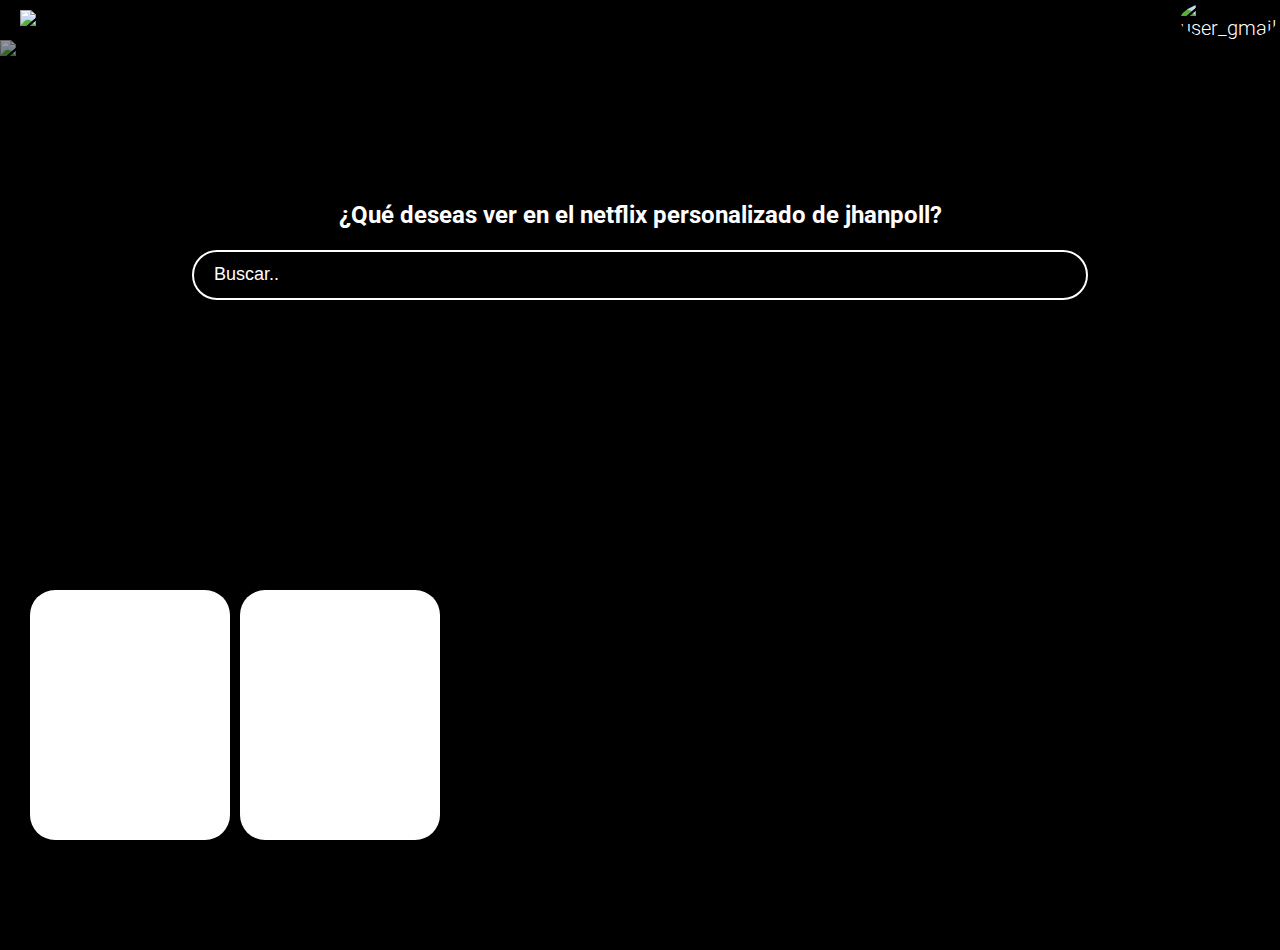
==== index.html @ 85c5bfd9 "comenzando el proyecto en github" ====
<!DOCTYPE html>
<html lang="en">
<head>
    <meta charset="UTF-8">
    <meta http-equiv="X-UA-Compatible" content="IE=edge">
    <meta name="viewport" content="width=device-width, initial-scale=1.0">
    <title>NETFLIX PERSONALIZADO</title>
    <link rel="stylesheet" href="./css/style.css">
    <link rel="preconnect" href="https://fonts.googleapis.com">
<link rel="preconnect" href="https://fonts.gstatic.com" crossorigin>
<link href="https://fonts.googleapis.com/css2?family=Roboto:ital,wght@0,400;1,300&display=swap" rel="stylesheet">

</head>
<body>
    <header class="header">
             <img class="header__img" src="./assets/icons/netflix_official_logo_icon_168085.png" alt="logo netflix">
            <div class="main__menu"> 
                <div class="main__profile">
                    <img src="https://lh3.googleusercontent.com/ogw/ADea4I7bi-6zILo8yq-qhMGy8uTFt-LkJZLkZV4jl9t4L1M=s32-c-mo" alt="user_gmail">
                    <p>Perfil</p>       
                </div>
                <ul>
                    <li><a href="">cuenta</a></li>
                    <li><a href="">cerrar sesion</a></li>
                </ul>
            </div>
        </div>
    </header>
        <section class="main-buscador">
            <img src="./assets/img/spiderman2_940x529.jpg" alt="Hombre araña">
            <h1 class="main-buscador__title">¿Qué deseas ver en el netflix personalizado de jhanpoll?</h1>
            <input class="main-buscador__input" type="text" placeholder="Buscar..">
        </section>
        <section class="carousel">
            <div class="carousel_container">
                <div class="carousel--item"></div>
                <div class="carousel--item"></div>
                
            </div>
        </section>

    <footer>

    </footer>
</body>
</html>
---- css/style.css ----
:root{
    --azuloscuro: #0A1931;
    --azulclaro: #185ADB;
    --mostaza: #FFC947;
    --plomo: #EFEFEF;
}
*{
    box-sizing: border-box;
    margin: 0;
    padding: 0;
}
body{
    background-color: black;
}
html{
    font-size: 62.5%;
    font-family: 'Roboto', sans-serif;
}
.header{
    width: 100%;
    height: 40px;
    display: flex;
    justify-content: space-between;
    align-items: center;
}
.header__img{

    width: 80px;
    height: 20px;
    margin-left: 20px;
    
}

.main__menu{
  
    margin-right: 30px;
    color: white;
    font-weight: 300;
}
.main__profile{
    display: flex;
    margin-right: 30px;
    width: 40px;
    align-items: center;
    font-size: 2.0rem;
}
.main__profile img{
    border-radius: 50%;
    margin-right: 5px;
 
}
.main__menu ul{
    display: none;
    list-style: none;
    position: absolute;
    width: 120px;
    text-align: right;
    margin: 0 0 0 -35px;
}
.main__menu:hover ul, ul:hover {
    display: block;
}
.main__menu ul li{
    margin: 10px 0;
}
.main__menu ul li a{
    text-decoration: none;
    color: white;
    font-size: 2.0rem;
}
.main__menu ul li a:hover {
    text-decoration: underline;
}

.main-buscador{
    display: flex;
    justify-content: center;
    align-items: center;
    flex-direction: column;
    align-items: center;
    position: relative;
}
.main-buscador img{
    width: 100%;
    height: 450px;
    opacity: 0.6;
   
}
.main-buscador .main-buscador__title{
    color: white;
    font-size: 2.4rem;
    position: absolute;
    margin: -100px 0 0 0;
}
.main-buscador .main-buscador__input{
    width: 70%;
    height: 50px;
    position: absolute;
    border-radius: 25px;
    padding: 20px;
    margin-top: 20px;
    border: 2px solid white;
    outline: none;
    background-color: rgb(0,0,0,0);
    /* background-color: rgb(239, 239, 239, 0.1); */


}
::placeholder {
    color: white;
    font-size: 1.8rem;
}

/* CAROUSEL*/
.carousel{
    width: 100%;
    overflow: scroll;
    padding: 30px;
    position: relative;
}
.carousel_container{
    /* el white-space: nowrap permite que el scroll se extienda
    hacia la derecha;*/
    display: flex;
    flex-direction: row;
    white-space: nowrap ;
    margin: 70px 0;
    padding-bottom: 10px;
}

.carousel--item{

    background-color: white;
    width: 200px;
    height: 250px;
    border-radius: 25px;
    overflow: hidden;
   margin-right: 10px ;
   cursor: pointer;
}
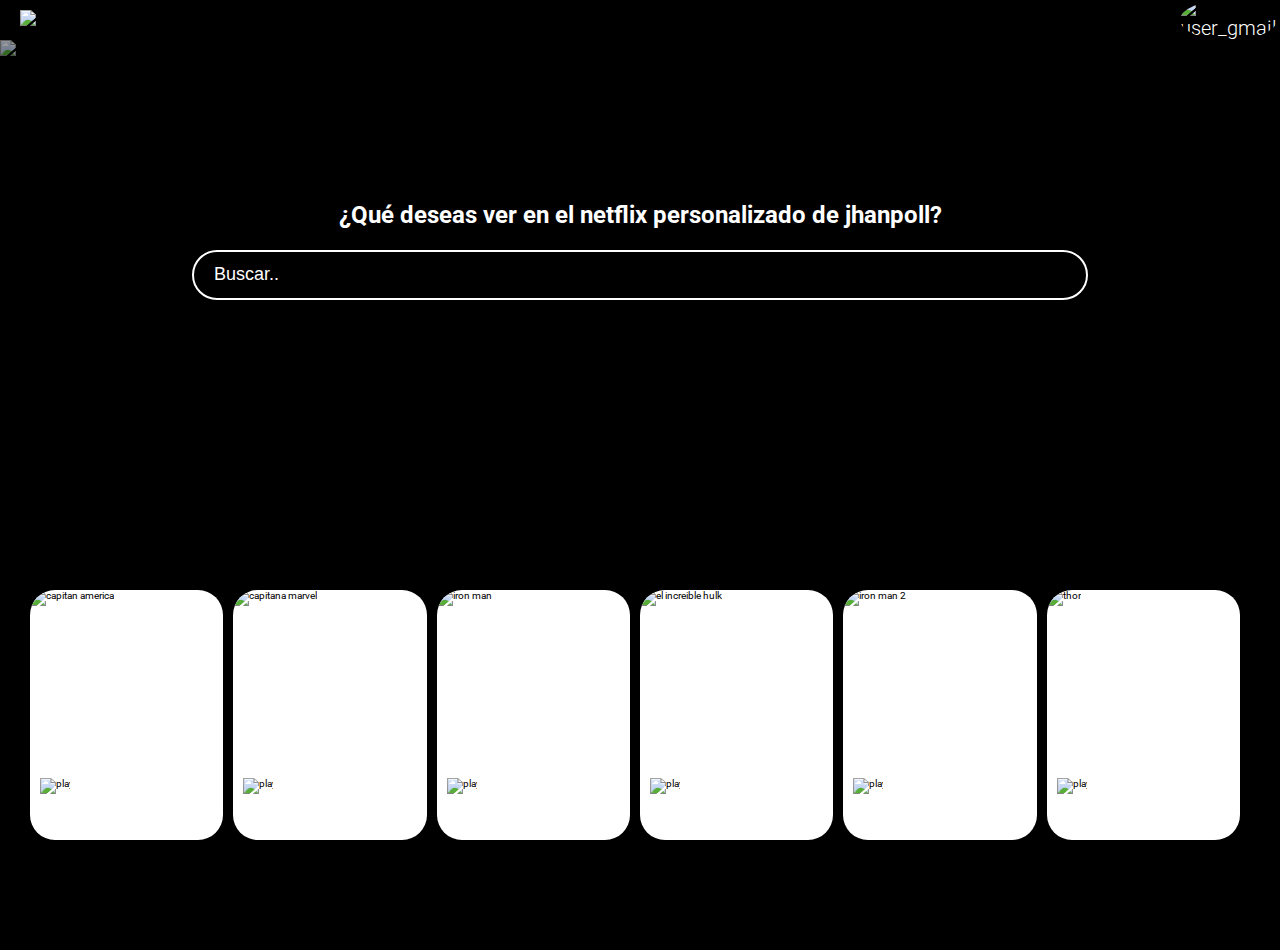
==== commit d3f41daa: "termine el carrusel con sus detalles" ====
--- a/index.html
+++ b/index.html
@@ -4,7 +4,7 @@
     <meta charset="UTF-8">
     <meta http-equiv="X-UA-Compatible" content="IE=edge">
     <meta name="viewport" content="width=device-width, initial-scale=1.0">
-    <title>NETFLIX PERSONALIZADO</title>
+    <title>NETFLIX PERSONALIZADO SSH 2</title>
     <link rel="stylesheet" href="./css/style.css">
     <link rel="preconnect" href="https://fonts.googleapis.com">
 <link rel="preconnect" href="https://fonts.gstatic.com" crossorigin>
@@ -13,7 +13,7 @@
 </head>
 <body>
     <header class="header">
-             <img class="header__img" src="./assets/icons/netflix_official_logo_icon_168085.png" alt="logo netflix">
+             <img class="header__img" src="https://i.imgur.com/KNETX5t.png" alt="logo netflix">
             <div class="main__menu"> 
                 <div class="main__profile">
                     <img src="https://lh3.googleusercontent.com/ogw/ADea4I7bi-6zILo8yq-qhMGy8uTFt-LkJZLkZV4jl9t4L1M=s32-c-mo" alt="user_gmail">
@@ -27,15 +27,104 @@
         </div>
     </header>
         <section class="main-buscador">
-            <img src="./assets/img/spiderman2_940x529.jpg" alt="Hombre araña">
+            <img src="https://i.pinimg.com/564x/46/59/ef/4659ef9283e529a79ed4c2ca60e311a4.jpg" alt="Hombre araña">
             <h1 class="main-buscador__title">¿Qué deseas ver en el netflix personalizado de jhanpoll?</h1>
             <input class="main-buscador__input" type="text" placeholder="Buscar..">
         </section>
         <section class="carousel">
-            <div class="carousel_container">
-                <div class="carousel--item"></div>
-                <div class="carousel--item"></div>
-                
+            <div class="carousel-container">
+                <div class="carousel-item">
+                    <img class="carousel-item__img" src="https://i.pinimg.com/564x/62/b3/0f/62b30fbd4368f5e9d0b7ce10a1c869c7.jpg" alt="capitan america">
+
+                    <div class="carousel-item__details">
+                       
+                        <img  class="play-icon" src="https://raw.githubusercontent.com/teffcode/Platzi-Frontend-Dev/master/assets/play-icon.png" alt="play-icon">
+                        <p class="carousel-item__details-title">
+                            Capitán America
+                        </p>
+                        <p class="carousel-item__details-description">
+                            El primer vengador 2011
+                        </p>
+                     
+                    </div>
+                   
+                </div>
+                <div class="carousel-item">
+                    <img class="carousel-item__img" src="https://i.pinimg.com/564x/5f/53/d3/5f53d3c1c51228a328a7e6dc449bea1b.jpg " alt="capitana marvel">
+
+                    <div class="carousel-item__details">
+                       
+                        <img  class="play-icon" src="https://raw.githubusercontent.com/teffcode/Platzi-Frontend-Dev/master/assets/play-icon.png" alt="play-icon">
+                        <p class="carousel-item__details-title">
+                            Capitana Marvel
+                        </p>
+                        <p class="carousel-item__details-description">
+                            Año 2019
+                        </p>
+                     
+                    </div>
+                </div>
+                <div class="carousel-item">
+                    <img class="carousel-item__img" src="https://i.pinimg.com/564x/92/62/56/926256d2218ac123e97c983565360501.jpg" alt="iron man">
+
+                    <div class="carousel-item__details">
+                       
+                        <img  class="play-icon" src="https://raw.githubusercontent.com/teffcode/Platzi-Frontend-Dev/master/assets/play-icon.png" alt="play-icon">
+                        <p class="carousel-item__details-title">
+                            Iron Man
+                        </p>
+                        <p class="carousel-item__details-description">
+                            Año 2008
+                        </p>
+                     
+                    </div>
+                </div>
+                <div class="carousel-item">
+                    <img class="carousel-item__img" src="https://i.pinimg.com/564x/cb/68/52/cb68520475fd6263beb42264e1d31cf7.jpg" alt="el increible hulk">
+
+                    <div class="carousel-item__details">
+                       
+                        <img  class="play-icon" src="https://raw.githubusercontent.com/teffcode/Platzi-Frontend-Dev/master/assets/play-icon.png" alt="play-icon">
+                        <p class="carousel-item__details-title">
+                            El increible Hulk
+                        </p>
+                        <p class="carousel-item__details-description">
+                            Año 2008
+                        </p>
+                     
+                    </div>
+                </div>
+                <div class="carousel-item">
+                    <img class="carousel-item__img" src="https://hips.hearstapps.com/hmg-prod.s3.amazonaws.com/images/iron-man-2-poster-1551691491.jpg?crop=1xw:1xh;center,top&resize=980:*" alt="iron man 2">
+
+                    <div class="carousel-item__details">
+                       
+                        <img  class="play-icon" src="https://raw.githubusercontent.com/teffcode/Platzi-Frontend-Dev/master/assets/play-icon.png" alt="play-icon">
+                        <p class="carousel-item__details-title">
+                            Iron Man 2
+                        </p>
+                        <p class="carousel-item__details-description">
+                            Año 2010
+                        </p>
+                     
+                    </div>
+                </div>
+                <div class="carousel-item">
+                    <img class="carousel-item__img" src="https://hips.hearstapps.com/hmg-prod.s3.amazonaws.com/images/thor-poster-1551691493.jpg?crop=1xw:1xh;center,top&resize=980:*" alt="thor">
+
+                    <div class="carousel-item__details">
+                       
+                        <img  class="play-icon" src="https://raw.githubusercontent.com/teffcode/Platzi-Frontend-Dev/master/assets/play-icon.png" alt="play-icon">
+                        <p class="carousel-item__details-title">
+                            Thor
+                        </p>
+                        <p class="carousel-item__details-description">
+                            Año 2011
+                        </p>
+                     
+                    </div>
+                </div>
+            
             </div>
         </section>
 
--- a/css/style.css
+++ b/css/style.css
@@ -112,13 +112,16 @@
 }
 
 /* CAROUSEL*/
+
 .carousel{
     width: 100%;
-    overflow: scroll;
+    overflow-x: scroll;
     padding: 30px;
     position: relative;
 }
-.carousel_container{
+
+.carousel-container{
+    
     /* el white-space: nowrap permite que el scroll se extienda
     hacia la derecha;*/
     display: flex;
@@ -128,13 +131,59 @@
     padding-bottom: 10px;
 }
 
-.carousel--item{
+.carousel-item{
 
     background-color: white;
     width: 200px;
     height: 250px;
     border-radius: 25px;
     overflow: hidden;
-   margin-right: 10px ;
-   cursor: pointer;
+    margin-right: 10px ;
+    cursor: pointer;
+    position: relative;
+    transition: 450ms all;
+    transform-origin: center left;
+
+}
+.carousel-item:hover ~.carousel-item {
+    transform: translate3d(100px,0,0);
+}
+.carousel-container:hover .carousel-item{
+    opacity: 0.3;
+}
+.carousel-container:hover .carousel-item:hover{
+    transform: scale(1.5);
+    opacity: 1;
+}
+.carousel-item__img{
+    width: 200px;
+    height: 250px;
+    object-fit: cover; /*la imagen recupera su tamaño original*/
+}
+.carousel-item__details{
+    
+    /* background: linear-gradient(to top, rgba(0,0,0,0.9)0%, rgba(0,0,0,0.9)100%); */
+    font-size: 1rem;
+    opacity: 1;
+    transition: 450ms opacity;
+    padding: 10px;
+    position: absolute;
+    top: 0;
+    left: 0;
+    right: 0;
+    bottom: 0;
+    display: flex;
+    flex-direction: column;
+    justify-content: flex-end;
+    align-content: flex-start;
+}
+.carousel-item__details .play-icon{
+    width: 30px;
+    height: 30px;
+}
+.carousel-item__details-title{
+    color: white;
+}
+.carousel-item__details-description{
+    color: white;
 }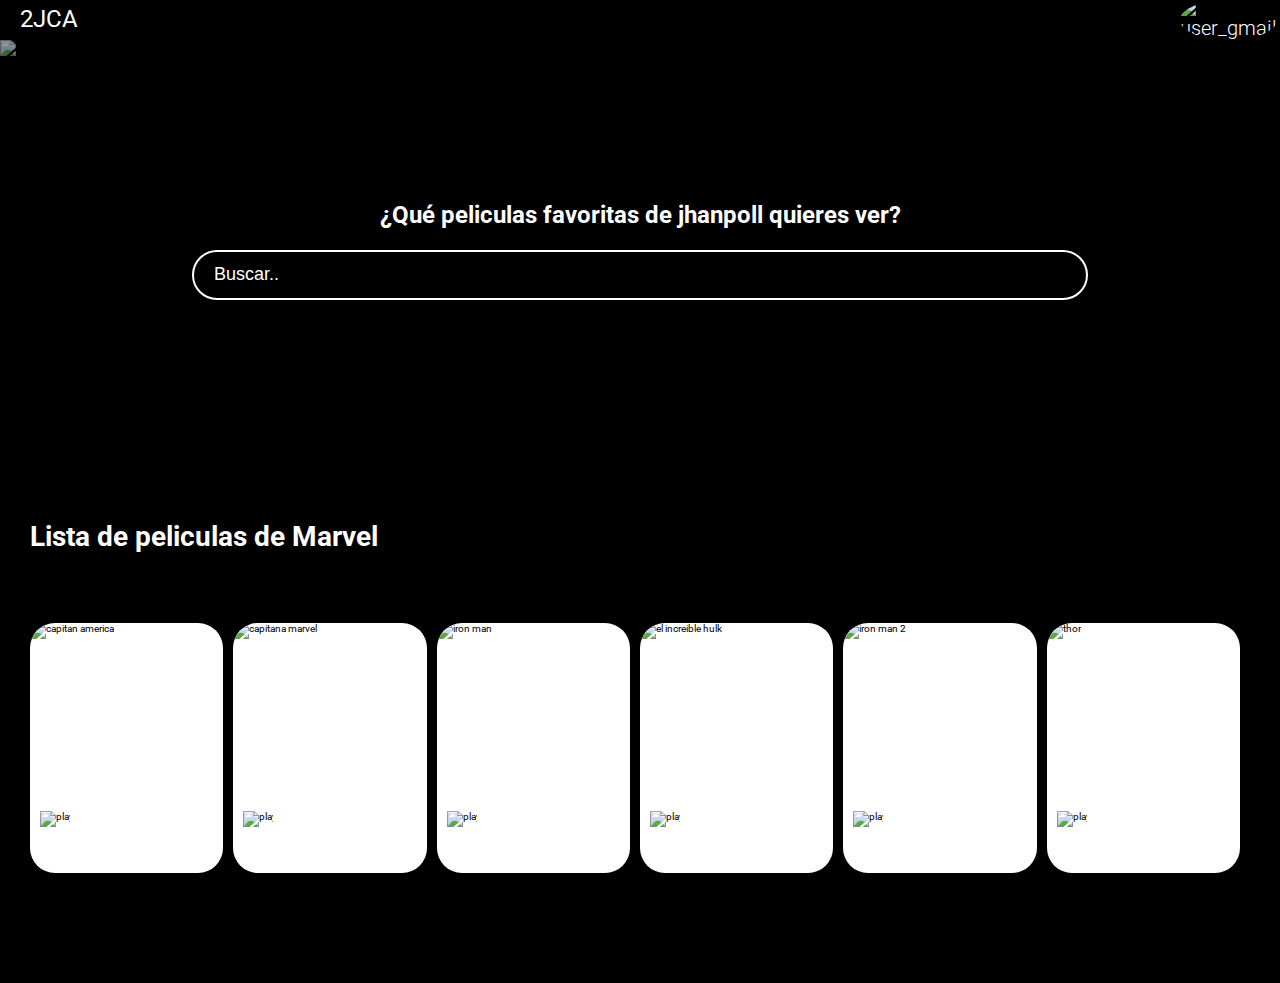
==== commit 528b9b3b: "agregue un titulo al carrusel" ====
--- a/index.html
+++ b/index.html
@@ -13,7 +13,7 @@
 </head>
 <body>
     <header class="header">
-             <img class="header__img" src="https://i.imgur.com/KNETX5t.png" alt="logo netflix">
+            <span>2JCA</span>
             <div class="main__menu"> 
                 <div class="main__profile">
                     <img src="https://lh3.googleusercontent.com/ogw/ADea4I7bi-6zILo8yq-qhMGy8uTFt-LkJZLkZV4jl9t4L1M=s32-c-mo" alt="user_gmail">
@@ -28,10 +28,11 @@
     </header>
         <section class="main-buscador">
             <img src="https://i.pinimg.com/564x/46/59/ef/4659ef9283e529a79ed4c2ca60e311a4.jpg" alt="Hombre araña">
-            <h1 class="main-buscador__title">¿Qué deseas ver en el netflix personalizado de jhanpoll?</h1>
+            <h1 class="main-buscador__title">¿Qué peliculas favoritas de jhanpoll quieres ver?</h1>
             <input class="main-buscador__input" type="text" placeholder="Buscar..">
         </section>
         <section class="carousel">
+            <h2>Lista de peliculas de Marvel</h2>
             <div class="carousel-container">
                 <div class="carousel-item">
                     <img class="carousel-item__img" src="https://i.pinimg.com/564x/62/b3/0f/62b30fbd4368f5e9d0b7ce10a1c869c7.jpg" alt="capitan america">
--- a/css/style.css
+++ b/css/style.css
@@ -23,12 +23,13 @@
     justify-content: space-between;
     align-items: center;
 }
-.header__img{
+.header span{
 
     width: 80px;
-    height: 20px;
+    height: 30px;
     margin-left: 20px;
-    
+    color: white;
+    font-size: 2.4rem;
 }
 
 .main__menu{
@@ -119,7 +120,10 @@
     padding: 30px;
     position: relative;
 }
-
+.carousel h2{
+    color: white;
+    font-size: 2.8rem;
+}
 .carousel-container{
     
     /* el white-space: nowrap permite que el scroll se extienda
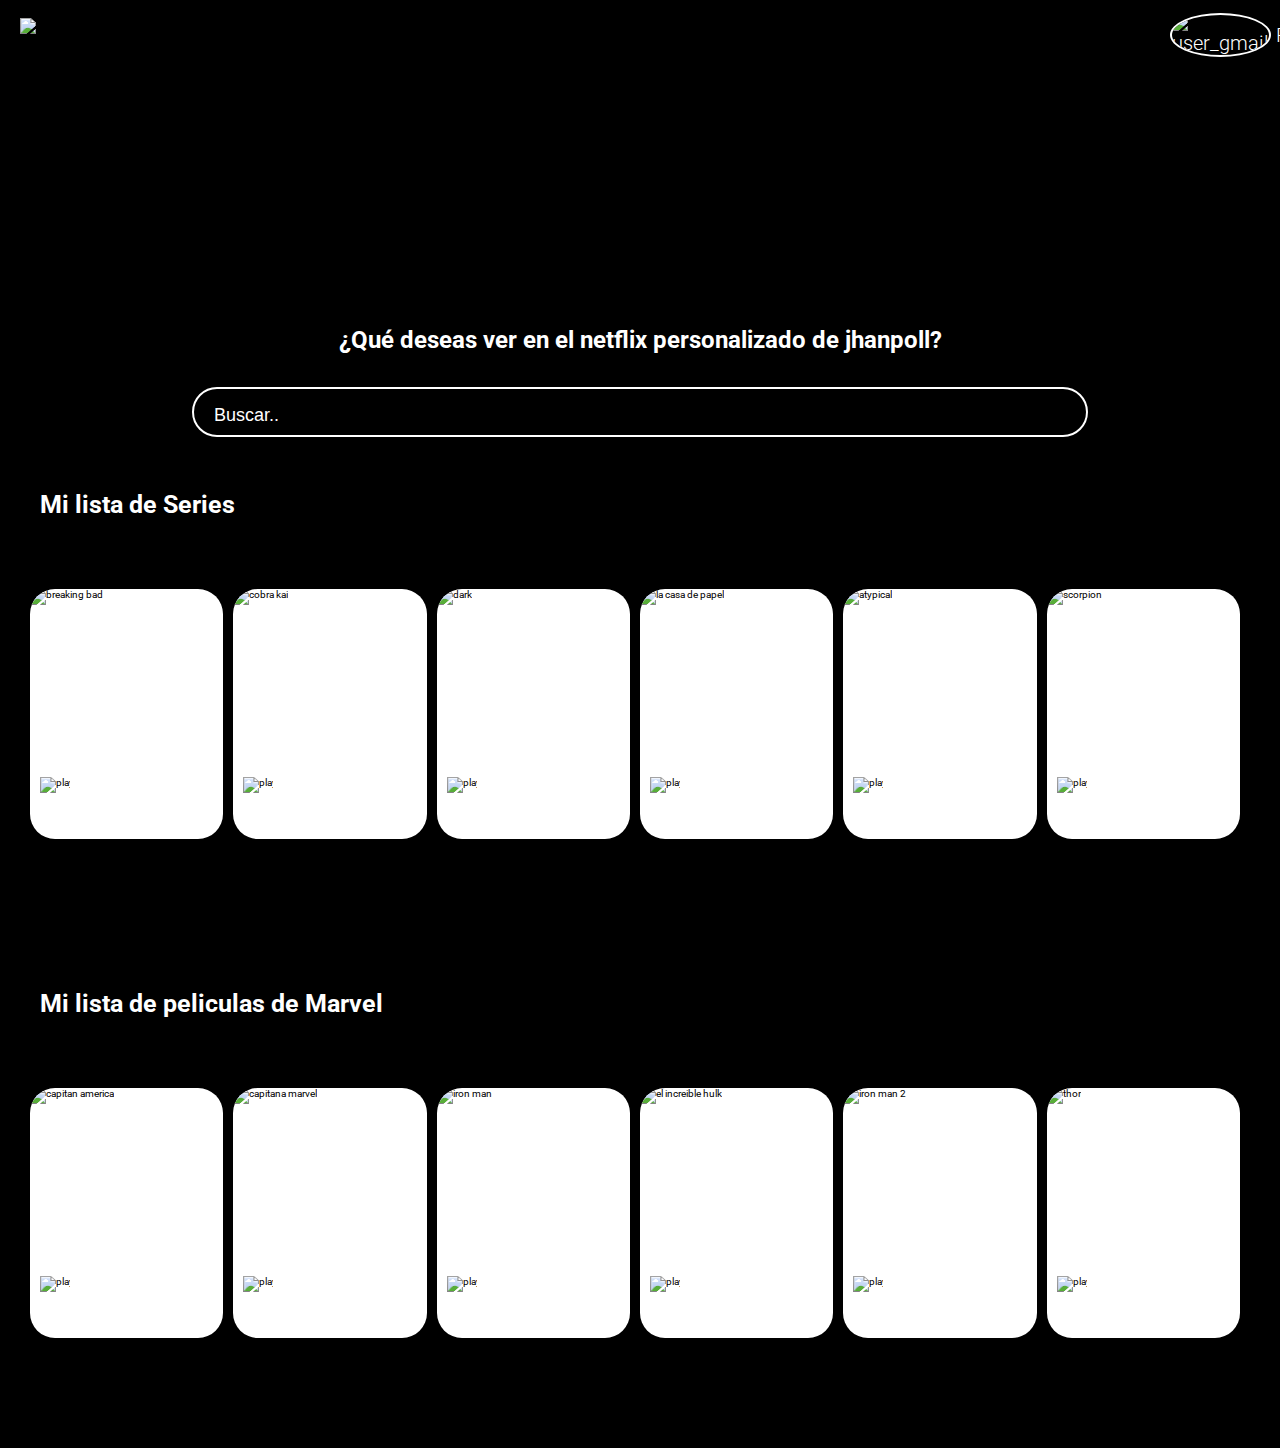
==== commit 583fe5d1: "series y peliculas de netflix personalizado de jhanpoll" ====
--- a/index.html
+++ b/index.html
@@ -4,7 +4,8 @@
     <meta charset="UTF-8">
     <meta http-equiv="X-UA-Compatible" content="IE=edge">
     <meta name="viewport" content="width=device-width, initial-scale=1.0">
-    <title>NETFLIX PERSONALIZADO SSH 2</title>
+    <link rel="shortcut icon" href="https://upload.wikimedia.org/wikipedia/commons/thumb/7/75/Netflix_icon.svg/2048px-Netflix_icon.svg.png" type="image/x-icon">
+    <title>NETFLIX_JHANPOLL</title>
     <link rel="stylesheet" href="./css/style.css">
     <link rel="preconnect" href="https://fonts.googleapis.com">
 <link rel="preconnect" href="https://fonts.gstatic.com" crossorigin>
@@ -12,122 +13,228 @@
 
 </head>
 <body>
-    <header class="header">
-            <span>2JCA</span>
-            <div class="main__menu"> 
-                <div class="main__profile">
-                    <img src="https://lh3.googleusercontent.com/ogw/ADea4I7bi-6zILo8yq-qhMGy8uTFt-LkJZLkZV4jl9t4L1M=s32-c-mo" alt="user_gmail">
-                    <p>Perfil</p>       
+    
+            <section class="main">
+                <header class="header">
+            
+                    <img class="header--logo" src="https://i.imgur.com/KNETX5t.png" alt="logo netflix">
+                   <div class="header__menu"> 
+                       <div class="header__menu--profile">
+                           <img src="https://lh3.googleusercontent.com/ogw/ADea4I7bi-6zILo8yq-qhMGy8uTFt-LkJZLkZV4jl9t4L1M=s32-c-mo" alt="user_gmail">
+                           <p>Perfil</p>       
+                       </div>
+                       <ul>
+                           <li><a href="">cuenta</a></li>
+                           <li><a href="">cerrar sesion</a></li>
+                       </ul>
+                   </div>
+                </header>
+               
+                <h1 class="main--title">¿Qué deseas ver en el netflix personalizado de jhanpoll?</h1>
+                <input class="main--input" type="text" placeholder="Buscar..">
+            </section>
+            
+ 
+       
+            <!-- carousel of my favorites series(fm) -->
+
+            <section class="carousel-fm">
+                <h2>Mi lista de Series</h2>
+                <div class="carousel-fm-container">
+                    <div class="carousel-item">
+                        <img class="carousel-item__img" src="https://elrincondenetflix.com/wp-content/uploads/2020/04/breaking-bad-cumple-10-anos-revive-la-serie-este-verano_original.jpg" alt="breaking bad">
+    
+                        <div class="carousel-item__details">
+                           
+                            <img  class="play-icon" src="https://raw.githubusercontent.com/teffcode/Platzi-Frontend-Dev/master/assets/play-icon.png" alt="play-icon">
+                            <p class="carousel-item__details-title">
+                                Breaking bad
+                            </p>
+                            <p class="carousel-item__details-description">
+                                2008 Drama 5 temporadas
+                            </p>
+                         
+                        </div>
+                       
+                    </div>
+                    <div class="carousel-item">
+                        <img class="carousel-item__img" src="https://www.ecestaticos.com/image/clipping/ece36ce76e69326dbb577d7a4c823505/netflix-se-hace-con-cobra-kai-secuela-de-karate-kid-despues-de-que-youtube-haya-cambiado-su-estrategia.jpg " alt="cobra kai">
+    
+                        <div class="carousel-item__details">
+                           
+                            <img  class="play-icon" src="https://raw.githubusercontent.com/teffcode/Platzi-Frontend-Dev/master/assets/play-icon.png" alt="play-icon">
+                            <p class="carousel-item__details-title">
+                                Cobra kai
+                            </p>
+                            <p class="carousel-item__details-description">
+                                2018 Accion 3 temporadas
+                            </p>
+                         
+                        </div>
+                    </div>
+                    <div class="carousel-item">
+                        <img class="carousel-item__img" src="https://es.web.img3.acsta.net/pictures/17/11/10/12/27/3064798.jpg" alt="dark">
+    
+                        <div class="carousel-item__details">
+                           
+                            <img  class="play-icon" src="https://raw.githubusercontent.com/teffcode/Platzi-Frontend-Dev/master/assets/play-icon.png" alt="play-icon">
+                            <p class="carousel-item__details-title">
+                                Dark
+                            </p>
+                            <p class="carousel-item__details-description">
+                                2017 Misterio 3 temporadas
+                            </p>
+                         
+                        </div>
+                    </div>
+                    <div class="carousel-item">
+                        <img class="carousel-item__img" src="https://as01.epimg.net/epik/imagenes/2020/05/02/portada/1588412654_268558_1588413035_noticia_normal.jpg" alt="la casa de papel">
+    
+                        <div class="carousel-item__details">
+                           
+                            <img  class="play-icon" src="https://raw.githubusercontent.com/teffcode/Platzi-Frontend-Dev/master/assets/play-icon.png" alt="play-icon">
+                            <p class="carousel-item__details-title">
+                                La casa de papel
+                            </p>
+                            <p class="carousel-item__details-description">
+                                2017 Suspenso 3 temporadas
+                            </p>
+                         
+                        </div>
+                    </div>
+                    <div class="carousel-item">
+                        <img class="carousel-item__img" src="https://es.web.img3.acsta.net/pictures/18/08/20/23/43/1977695.jpg" alt="atypical">
+    
+                        <div class="carousel-item__details">
+                           
+                            <img  class="play-icon" src="https://raw.githubusercontent.com/teffcode/Platzi-Frontend-Dev/master/assets/play-icon.png" alt="play-icon">
+                            <p class="carousel-item__details-title">
+                                Atypical
+                            </p>
+                            <p class="carousel-item__details-description">
+                                2017 comedia dramatica 4 temporadas
+                            </p>
+                         
+                        </div>
+                    </div>
+                    <div class="carousel-item">
+                        <img class="carousel-item__img" src="https://www.fiebreseries.com/wp-content/uploads/2021/04/Scorpion_poster_serie0.jpg" alt="scorpion">
+    
+                        <div class="carousel-item__details">
+                           
+                            <img  class="play-icon" src="https://raw.githubusercontent.com/teffcode/Platzi-Frontend-Dev/master/assets/play-icon.png" alt="play-icon">
+                            <p class="carousel-item__details-title">
+                                Scorpion
+                            </p>
+                            <p class="carousel-item__details-description">
+                               2014 Accion 4 temporadas
+                            </p>
+                         
+                        </div>
+                    </div>
+                
                 </div>
-                <ul>
-                    <li><a href="">cuenta</a></li>
-                    <li><a href="">cerrar sesion</a></li>
-                </ul>
-            </div>
-        </div>
-    </header>
-        <section class="main-buscador">
-            <img src="https://i.pinimg.com/564x/46/59/ef/4659ef9283e529a79ed4c2ca60e311a4.jpg" alt="Hombre araña">
-            <h1 class="main-buscador__title">¿Qué peliculas favoritas de jhanpoll quieres ver?</h1>
-            <input class="main-buscador__input" type="text" placeholder="Buscar..">
-        </section>
-        <section class="carousel">
-            <h2>Lista de peliculas de Marvel</h2>
-            <div class="carousel-container">
-                <div class="carousel-item">
-                    <img class="carousel-item__img" src="https://i.pinimg.com/564x/62/b3/0f/62b30fbd4368f5e9d0b7ce10a1c869c7.jpg" alt="capitan america">
-
-                    <div class="carousel-item__details">
+            </section>
+
+            <!-- CAROUSEL of marvel -->
+
+            <section class="carousel">
+                <h2>Mi lista de peliculas de Marvel</h2>
+                <div class="carousel-container">
+                    <div class="carousel-item">
+                        <img class="carousel-item__img" src="https://i.pinimg.com/564x/62/b3/0f/62b30fbd4368f5e9d0b7ce10a1c869c7.jpg" alt="capitan america">
+    
+                        <div class="carousel-item__details">
+                           
+                            <img  class="play-icon" src="https://raw.githubusercontent.com/teffcode/Platzi-Frontend-Dev/master/assets/play-icon.png" alt="play-icon">
+                            <p class="carousel-item__details-title">
+                                Capitán America
+                            </p>
+                            <p class="carousel-item__details-description">
+                                El primer vengador 2011
+                            </p>
+                         
+                        </div>
                        
-                        <img  class="play-icon" src="https://raw.githubusercontent.com/teffcode/Platzi-Frontend-Dev/master/assets/play-icon.png" alt="play-icon">
-                        <p class="carousel-item__details-title">
-                            Capitán America
-                        </p>
-                        <p class="carousel-item__details-description">
-                            El primer vengador 2011
-                        </p>
-                     
-                    </div>
-                   
+                    </div>
+                    <div class="carousel-item">
+                        <img class="carousel-item__img" src="https://i.pinimg.com/564x/5f/53/d3/5f53d3c1c51228a328a7e6dc449bea1b.jpg " alt="capitana marvel">
+    
+                        <div class="carousel-item__details">
+                           
+                            <img  class="play-icon" src="https://raw.githubusercontent.com/teffcode/Platzi-Frontend-Dev/master/assets/play-icon.png" alt="play-icon">
+                            <p class="carousel-item__details-title">
+                                Capitana Marvel
+                            </p>
+                            <p class="carousel-item__details-description">
+                                Año 2019
+                            </p>
+                         
+                        </div>
+                    </div>
+                    <div class="carousel-item">
+                        <img class="carousel-item__img" src="https://i.pinimg.com/564x/92/62/56/926256d2218ac123e97c983565360501.jpg" alt="iron man">
+    
+                        <div class="carousel-item__details">
+                           
+                            <img  class="play-icon" src="https://raw.githubusercontent.com/teffcode/Platzi-Frontend-Dev/master/assets/play-icon.png" alt="play-icon">
+                            <p class="carousel-item__details-title">
+                                Iron Man
+                            </p>
+                            <p class="carousel-item__details-description">
+                                Año 2008
+                            </p>
+                         
+                        </div>
+                    </div>
+                    <div class="carousel-item">
+                        <img class="carousel-item__img" src="https://i.pinimg.com/564x/cb/68/52/cb68520475fd6263beb42264e1d31cf7.jpg" alt="el increible hulk">
+    
+                        <div class="carousel-item__details">
+                           
+                            <img  class="play-icon" src="https://raw.githubusercontent.com/teffcode/Platzi-Frontend-Dev/master/assets/play-icon.png" alt="play-icon">
+                            <p class="carousel-item__details-title">
+                                El increible Hulk
+                            </p>
+                            <p class="carousel-item__details-description">
+                                Año 2008
+                            </p>
+                         
+                        </div>
+                    </div>
+                    <div class="carousel-item">
+                        <img class="carousel-item__img" src="https://hips.hearstapps.com/hmg-prod.s3.amazonaws.com/images/iron-man-2-poster-1551691491.jpg?crop=1xw:1xh;center,top&resize=980:*" alt="iron man 2">
+    
+                        <div class="carousel-item__details">
+                           
+                            <img  class="play-icon" src="https://raw.githubusercontent.com/teffcode/Platzi-Frontend-Dev/master/assets/play-icon.png" alt="play-icon">
+                            <p class="carousel-item__details-title">
+                                Iron Man 2
+                            </p>
+                            <p class="carousel-item__details-description">
+                                Año 2010
+                            </p>
+                         
+                        </div>
+                    </div>
+                    <div class="carousel-item">
+                        <img class="carousel-item__img" src="https://hips.hearstapps.com/hmg-prod.s3.amazonaws.com/images/thor-poster-1551691493.jpg?crop=1xw:1xh;center,top&resize=980:*" alt="thor">
+    
+                        <div class="carousel-item__details">
+                           
+                            <img  class="play-icon" src="https://raw.githubusercontent.com/teffcode/Platzi-Frontend-Dev/master/assets/play-icon.png" alt="play-icon">
+                            <p class="carousel-item__details-title">
+                                Thor
+                            </p>
+                            <p class="carousel-item__details-description">
+                                Año 2011
+                            </p>
+                         
+                        </div>
+                    </div>
+                
                 </div>
-                <div class="carousel-item">
-                    <img class="carousel-item__img" src="https://i.pinimg.com/564x/5f/53/d3/5f53d3c1c51228a328a7e6dc449bea1b.jpg " alt="capitana marvel">
-
-                    <div class="carousel-item__details">
-                       
-                        <img  class="play-icon" src="https://raw.githubusercontent.com/teffcode/Platzi-Frontend-Dev/master/assets/play-icon.png" alt="play-icon">
-                        <p class="carousel-item__details-title">
-                            Capitana Marvel
-                        </p>
-                        <p class="carousel-item__details-description">
-                            Año 2019
-                        </p>
-                     
-                    </div>
-                </div>
-                <div class="carousel-item">
-                    <img class="carousel-item__img" src="https://i.pinimg.com/564x/92/62/56/926256d2218ac123e97c983565360501.jpg" alt="iron man">
-
-                    <div class="carousel-item__details">
-                       
-                        <img  class="play-icon" src="https://raw.githubusercontent.com/teffcode/Platzi-Frontend-Dev/master/assets/play-icon.png" alt="play-icon">
-                        <p class="carousel-item__details-title">
-                            Iron Man
-                        </p>
-                        <p class="carousel-item__details-description">
-                            Año 2008
-                        </p>
-                     
-                    </div>
-                </div>
-                <div class="carousel-item">
-                    <img class="carousel-item__img" src="https://i.pinimg.com/564x/cb/68/52/cb68520475fd6263beb42264e1d31cf7.jpg" alt="el increible hulk">
-
-                    <div class="carousel-item__details">
-                       
-                        <img  class="play-icon" src="https://raw.githubusercontent.com/teffcode/Platzi-Frontend-Dev/master/assets/play-icon.png" alt="play-icon">
-                        <p class="carousel-item__details-title">
-                            El increible Hulk
-                        </p>
-                        <p class="carousel-item__details-description">
-                            Año 2008
-                        </p>
-                     
-                    </div>
-                </div>
-                <div class="carousel-item">
-                    <img class="carousel-item__img" src="https://hips.hearstapps.com/hmg-prod.s3.amazonaws.com/images/iron-man-2-poster-1551691491.jpg?crop=1xw:1xh;center,top&resize=980:*" alt="iron man 2">
-
-                    <div class="carousel-item__details">
-                       
-                        <img  class="play-icon" src="https://raw.githubusercontent.com/teffcode/Platzi-Frontend-Dev/master/assets/play-icon.png" alt="play-icon">
-                        <p class="carousel-item__details-title">
-                            Iron Man 2
-                        </p>
-                        <p class="carousel-item__details-description">
-                            Año 2010
-                        </p>
-                     
-                    </div>
-                </div>
-                <div class="carousel-item">
-                    <img class="carousel-item__img" src="https://hips.hearstapps.com/hmg-prod.s3.amazonaws.com/images/thor-poster-1551691493.jpg?crop=1xw:1xh;center,top&resize=980:*" alt="thor">
-
-                    <div class="carousel-item__details">
-                       
-                        <img  class="play-icon" src="https://raw.githubusercontent.com/teffcode/Platzi-Frontend-Dev/master/assets/play-icon.png" alt="play-icon">
-                        <p class="carousel-item__details-title">
-                            Thor
-                        </p>
-                        <p class="carousel-item__details-description">
-                            Año 2011
-                        </p>
-                     
-                    </div>
-                </div>
-            
-            </div>
-        </section>
+            </section>
 
     <footer>
 
--- a/css/style.css
+++ b/css/style.css
@@ -1,9 +1,4 @@
-:root{
-    --azuloscuro: #0A1931;
-    --azulclaro: #185ADB;
-    --mostaza: #FFC947;
-    --plomo: #EFEFEF;
-}
+
 *{
     box-sizing: border-box;
     margin: 0;
@@ -16,41 +11,63 @@
     font-size: 62.5%;
     font-family: 'Roboto', sans-serif;
 }
-.header{
+
+.main{
+    display: flex;
+    height: 450px;
+    justify-content: space-evenly;
+    align-items: center;
+    flex-direction: column;
+    align-items: center;
+    background-image: url('https://1.bp.blogspot.com/-9cCC_WfI3-4/XfGlRJJVS_I/AAAAAAAAAvw/zSZIdmm-5NEMCC45hwPMHFp1iQrpJfUBQCNcBGAsYHQ/s1600/300.jpg');
+    background-position: center;
+    background-repeat: no-repeat;
+    background-position-y: -100px;
+    background-size: cover;
+    top: 30px;
+}
+.main .header{
+ 
     width: 100%;
-    height: 40px;
+    height: 200px;
     display: flex;
     justify-content: space-between;
-    align-items: center;
-}
-.header span{
+   
+}
+.header--logo{
 
     width: 80px;
-    height: 30px;
+   
     margin-left: 20px;
-    color: white;
-    font-size: 2.4rem;
-}
-
-.main__menu{
+    margin-top: 5px;
+    align-self: flex-start;
+    
+}
+
+.header__menu{
   
-    margin-right: 30px;
+    margin-right: 40px;
     color: white;
     font-weight: 300;
 }
-.main__profile{
+.header__menu--profile{
     display: flex;
     margin-right: 30px;
     width: 40px;
     align-items: center;
     font-size: 2.0rem;
 }
-.main__profile img{
+.header__menu--profile img{
     border-radius: 50%;
     margin-right: 5px;
+    border: 2px solid white;
  
 }
-.main__menu ul{
+.header__menu--profile p{
+    margin: 0px;
+    color: white;
+}
+.header__menu ul{
     display: none;
     list-style: none;
     position: absolute;
@@ -58,73 +75,63 @@
     text-align: right;
     margin: 0 0 0 -35px;
 }
-.main__menu:hover ul, ul:hover {
+.header__menu:hover ul, ul:hover {
     display: block;
 }
-.main__menu ul li{
+.header__menu ul li{
     margin: 10px 0;
 }
-.main__menu ul li a{
+.header__menu ul li a{
     text-decoration: none;
     color: white;
     font-size: 2.0rem;
 }
-.main__menu ul li a:hover {
+.header__menu ul li a:hover {
     text-decoration: underline;
 }
 
-.main-buscador{
-    display: flex;
-    justify-content: center;
-    align-items: center;
-    flex-direction: column;
-    align-items: center;
-    position: relative;
-}
-.main-buscador img{
+
+
+.main--title{
+    color: white;
+    font-size: 2.4rem;
+    margin-top: 100px;
+
+}
+.main--input{
+    background-color: rgb(0,0,0,0);
+    border-radius: 25px;
+    border: 2px solid white;
+    height: 50px;
+    margin-top: 20px;
+    outline: none;
+    padding: 0 20px;
+    width: 70%;
+    color: white;
+    font-size: 2.5rem;
+    
+    /* background-color: rgb(239, 239, 239, 0.1); */
+
+
+}
+::placeholder {
+    color: white;
+    font-size: 1.8rem;
+}
+
+/* COURSEL FM */
+.carousel-fm{
     width: 100%;
-    height: 450px;
-    opacity: 0.6;
-   
-}
-.main-buscador .main-buscador__title{
-    color: white;
-    font-size: 2.4rem;
-    position: absolute;
-    margin: -100px 0 0 0;
-}
-.main-buscador .main-buscador__input{
-    width: 70%;
-    height: 50px;
-    position: absolute;
-    border-radius: 25px;
-    padding: 20px;
-    margin-top: 20px;
-    border: 2px solid white;
-    outline: none;
-    background-color: rgb(0,0,0,0);
-    /* background-color: rgb(239, 239, 239, 0.1); */
-
-
-}
-::placeholder {
-    color: white;
-    font-size: 1.8rem;
-}
-
-/* CAROUSEL*/
-
-.carousel{
-    width: 100%;
-    overflow-x: scroll;
+
     padding: 30px;
     position: relative;
 }
-.carousel h2{
-    color: white;
-    font-size: 2.8rem;
-}
-.carousel-container{
+.carousel-fm h2{
+    font-size: 2.5rem;
+    color: white;
+    padding:  10px 10px 0;
+}
+.carousel-fm-container{
     
     /* el white-space: nowrap permite que el scroll se extienda
     hacia la derecha;*/
@@ -135,7 +142,7 @@
     padding-bottom: 10px;
 }
 
-.carousel-item{
+.carousel-fm .carousel-fm-container .carousel-item{
 
     background-color: white;
     width: 200px;
@@ -146,25 +153,26 @@
     cursor: pointer;
     position: relative;
     transition: 450ms all;
-    transform-origin: center left;
-
-}
-.carousel-item:hover ~.carousel-item {
+    transform-origin: top left;
+
+}
+
+.carousel-fm-container .carousel-item:hover ~.carousel-item {
     transform: translate3d(100px,0,0);
 }
-.carousel-container:hover .carousel-item{
+.carousel-fm-container:hover .carousel-item{
     opacity: 0.3;
 }
-.carousel-container:hover .carousel-item:hover{
+.carousel-fm-container:hover .carousel-item:hover{
     transform: scale(1.5);
     opacity: 1;
 }
-.carousel-item__img{
+.carousel-fm-container .carousel-item__img{
     width: 200px;
     height: 250px;
     object-fit: cover; /*la imagen recupera su tamaño original*/
 }
-.carousel-item__details{
+.carousel-fm-container .carousel-item .carousel-item__details{
     
     /* background: linear-gradient(to top, rgba(0,0,0,0.9)0%, rgba(0,0,0,0.9)100%); */
     font-size: 1rem;
@@ -181,6 +189,88 @@
     justify-content: flex-end;
     align-content: flex-start;
 }
+.carousel-fm-container .carousel-item .carousel-item__details .play-icon{
+    width: 30px;
+    height: 30px;
+}
+.carousel-fm-container .carousel-item .carousel-item__details-title{
+    color: white;
+}
+.carousel-fm-container .carousel-item .carousel-item__details-description{
+    color: white;
+}
+
+
+/* CAROUSEL2*/
+
+.carousel{
+    width: 100%;
+    overflow-x: scroll;
+    padding: 30px;
+    position: relative;
+}
+.carousel h2{
+    font-size: 2.5rem;
+    color: white;
+    padding:  10px 10px 0;
+}
+.carousel-container{
+    
+    /* el white-space: nowrap permite que el scroll se extienda
+    hacia la derecha;*/
+    display: flex;
+    flex-direction: row;
+    white-space: nowrap ;
+    margin: 70px 0;
+    padding-bottom: 10px;
+}
+
+.carousel-item{
+
+    background-color: white;
+    width: 200px;
+    height: 250px;
+    border-radius: 25px;
+    overflow: hidden;
+    margin-right: 10px ;
+    cursor: pointer;
+    position: relative;
+    transition: 450ms all;
+    transform-origin: center left;
+
+}
+.carousel-item:hover ~.carousel-item {
+    transform: translate3d(100px,0,0);
+}
+.carousel-container:hover .carousel-item{
+    opacity: 0.3;
+}
+.carousel-container:hover .carousel-item:hover{
+    transform: scale(1.5);
+    opacity: 1;
+}
+.carousel-item__img{
+    width: 200px;
+    height: 250px;
+    object-fit: cover; /*la imagen recupera su tamaño original*/
+}
+.carousel-item__details{
+    
+    /* background: linear-gradient(to top, rgba(0,0,0,0.9)0%, rgba(0,0,0,0.9)100%); */
+    font-size: 1rem;
+    opacity: 1;
+    transition: 450ms opacity;
+    padding: 10px;
+    position: absolute;
+    top: 0;
+    left: 0;
+    right: 0;
+    bottom: 0;
+    display: flex;
+    flex-direction: column;
+    justify-content: flex-end;
+    align-content: flex-start;
+}
 .carousel-item__details .play-icon{
     width: 30px;
     height: 30px;
